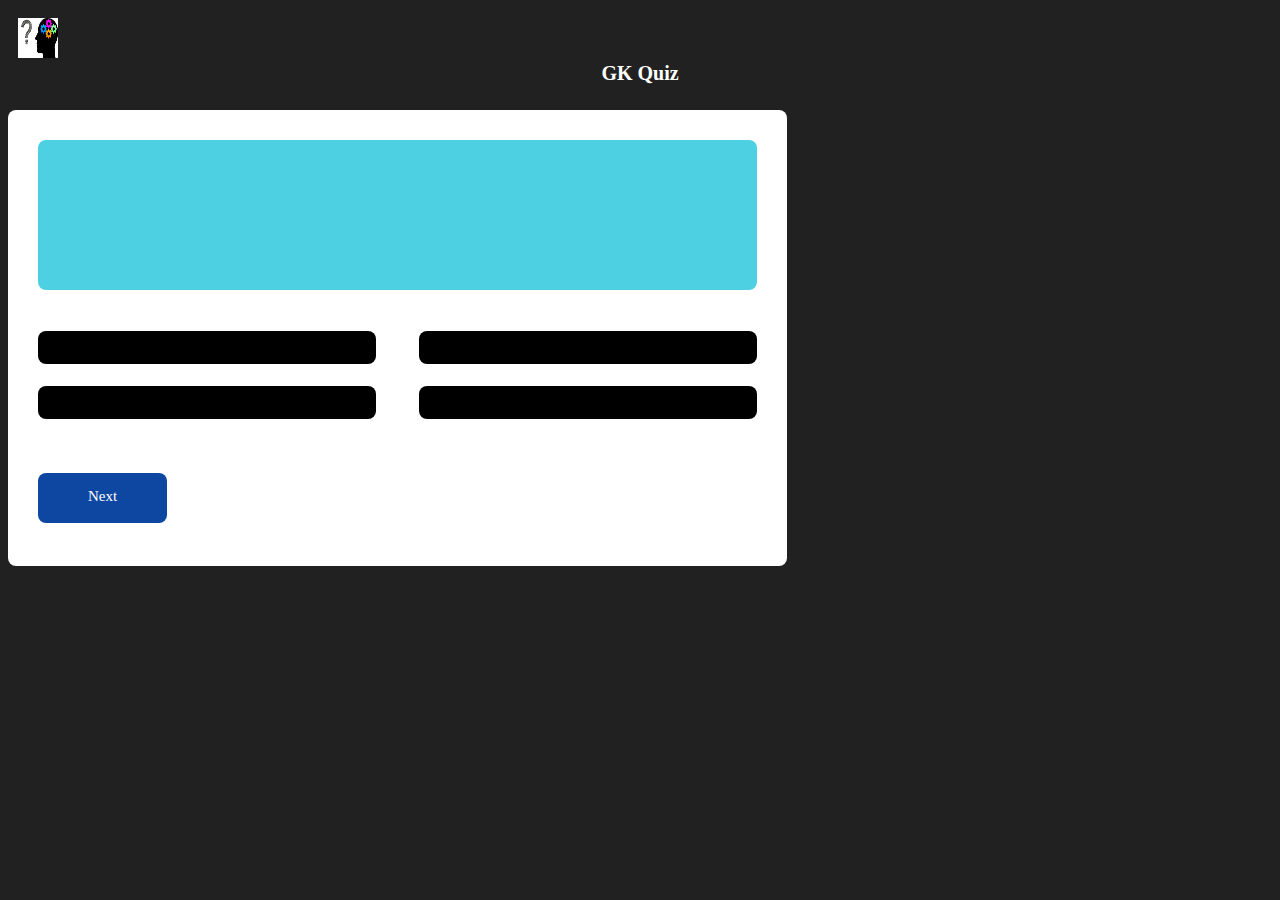
==== grade-1.html @ d465904f "grade 1 and 2 games" ====
<!DOCTYPE html>
<html lang="en">

<head>
    <meta charset="UTF-8">
    <meta name="viewport" content="width=device-width, initial-scale=1.0">
    <title>GK Quiz</title>
    <link rel="shortcut icon" href="./assets/image/favicon.jpg" type="image/x-icon">
    <link rel="stylesheet" href="css/chrono-style.css">
    <link rel="stylesheet" href="css/style.css">
</head>

<body>
    <audio id="chrono-sound" src="" loop autoplay></audio>

    <img src="./assets/image/favicon.jpg" alt="GK Quiz" onclick="goToIndex()">

    <h1>GK Quiz</h1>

    <section id="app">
        <div id="main-container" class="main-container">
            <div class="question-container" id="question-container">
                <p id="reference-question" class="reference-number"></p>
                <p id="question"></p>
            </div>
            <div id="option-container" class="option-container">
                <ul id="list-of-options">
                    <li id="option1"></li>
                    <li id="option2"></li>
                    <li id="option3"></li>
                    <li id="option4"></li>
                </ul>
            </div>
            <div id="button-container" class="button-container">
                <p class="button-next">
                    <button type="button" onclick="next()" id="next">Next</button>
                </p>
                <p class="button-reponse">
                    <button type="button-response" onclick="displayAnswer()" id="answer-button">Answer</button>
                </p>
            </div>
        </div>

        <aside id="aside-container">
            <div id="chrono">
            </div>
            <p id="timeover-message">Time Over !</p>
            <div id="answer-container">
                <span id="answer-text" class="answer-text"></span>
            </div>
        </aside>
    </section>

    <script src="js/app.js"></script>
    <script src="js/grade-1.js"></script>
</body>

</html>
---- css/chrono-style.css ----
.base-timer{
    position:relative;
    width:200px;
    height:200px
}

.base-timer__svg{
    transform:scaleX(-1)
}

.base-timer__circle{
    fill:none;
    stroke:none
}

.base-timer__path-elapsed{
    stroke-width:7px;
    stroke:grey
}

.base-timer__path-remaining{
    stroke-width:7px;
    stroke-linecap:round;
    transform:rotate(90deg);
    transform-origin:center;
    transition:1s linear all;
    fill-rule:nonzero;
    stroke:currentColor
}

.base-timer__path-remaining.green{color:rgb(0,200,83)}

.base-timer__path-remaining.orange{color:orange}

.base-timer__path-remaining.red{color:red}

.base-timer__label{
    position:absolute;
    width:200px;
    height:200px;
    top:0;
    display:flex;
    align-items:center;
    justify-content:center;
    font-size:38px;
    font-family:Cambria, Cochin, Georgia, Times, 'Times New Roman', serif;
    color:white
}
---- css/style.css ----
body{background-color:#212121}

#app{display:flex}

img{
    width:40px;
    height:40px;
    margin-left:10px;
    margin-top:10px;
    cursor:pointer;
}

*{
    box-sizing:border-box;
    font-family:Georgia, 'Times New Roman', Times, serif;
}

h1{
    text-align:center;
    color:#fff;
    margin:0 0px -5px;
    font-size:20px
}

.main-container{
    height:auto;
    width:800px;
    background-color:white;
    margin:30px auto;
    border-radius:8px;
    padding:30px
}

.main-container .question-container{
    padding:10px;
    background-color:#4dd0e1;
    border-radius:8px;
    color:#000;
    font-size:16px;
    font-family: Georgia, 'Times New Roman', Times, serif;
    float:left;
    width:100%;
    height:150px
}

.indication-text{font-weight:bold}

.main-container .option-container{
    float:left;
    width:100%;
    visibility:visible
}

.main-container .option-container ul{
    list-style:none;
    padding:0;
    display:flex;
    justify-content:space-between;
    flex-wrap:wrap
}

.main-container .option-container ul li{
    display:inline-block;
    background-color:#000;
    width:47%;
    padding:15px;
    border-radius:8px;
    margin-top:25px;
    font-size:15px;
    color:#fff;
    box-shadow:0 3px 0px #000;
    cursor:pointer;
    outline:none;
    text-align:center
}

.main-container .option-container ul li:active{box-shadow:0 3px 0px transparent}

.main-container .option-container ul li.correct{
    background-color:#00695c;
    box-shadow:0 3px 0px #00695c
}

.main-container .option-container ul li.wrong{
    background-color:#cb0b0b;
    box-shadow:0 3px 0px #cb0b0b
}

.main-container .button-container{
    display:flex;
    justify-content:space-between;
    float:left;
    width:100%;
    padding-top:25px;
    visibility:visible
}

.main-container .button-container .button-next{
    width:35%;
    float:left
}

.main-container .button-container .button-reponse{
    width:35%;
    float:left;
    visibility:hidden
}

.main-container .button-container .button-reponse button{
    padding:15px 50px;
    color:white;
    background-color:#0d47a1;
    border:none;
    border-radius:8px;
    font-size:15px;
    cursor:pointer;
    box-shadow:0 3px 0px #0d47a1;
    outline:none
}

.main-container .button-container .button-next button{
    padding:15px 50px;
    color:white;
    background-color:#0d47a1;
    border:none;
    border-radius:8px;
    font-size:15px;
    cursor:pointer;
    box-shadow:0 3px 0px #0d47a1;
    outline:none
}

.main-container .button-container .button-reponse button:active{box-shadow:0 3px 0px transparent}

.main-container .button-container .button-next button:active{box-shadow:0 3px 0px transparent}

#aside-container{
    display:flex;
    flex-direction:column;
    justify-content:space-between;
    align-items:center;
    width:500px;
    height:300px;
    margin:50px auto
}

#timeover-message{
    width:auto;
    padding: 10px;
    height:40px;
    border:2px solid black;
    border-radius:8px;
    text-align:center;
    background-color:white;
    color:black;
    font-family:Georgia, 'Times New Roman', Times, serif;
    font-size:20px;
    visibility:hidden
}

#answer-container{
    display:flex;
    width:auto;
    height:auto;
    margin:10px auto;
    padding:15px;
    background-color:#00695c;
    border:2px solid black;
    border-radius:5px;
    flex-wrap:wrap;
    color:white
}

.answer-text{
    font-family:Georgia, 'Times New Roman', Times, serif;
    visibility:hidden
}

.question-image {
    position:relative;
    top:10px;
    width:50%;
    height:70%;
    object-fit:fill;
    margin-left:150px;
    border-radius:10px;
    visibility:visible;
}
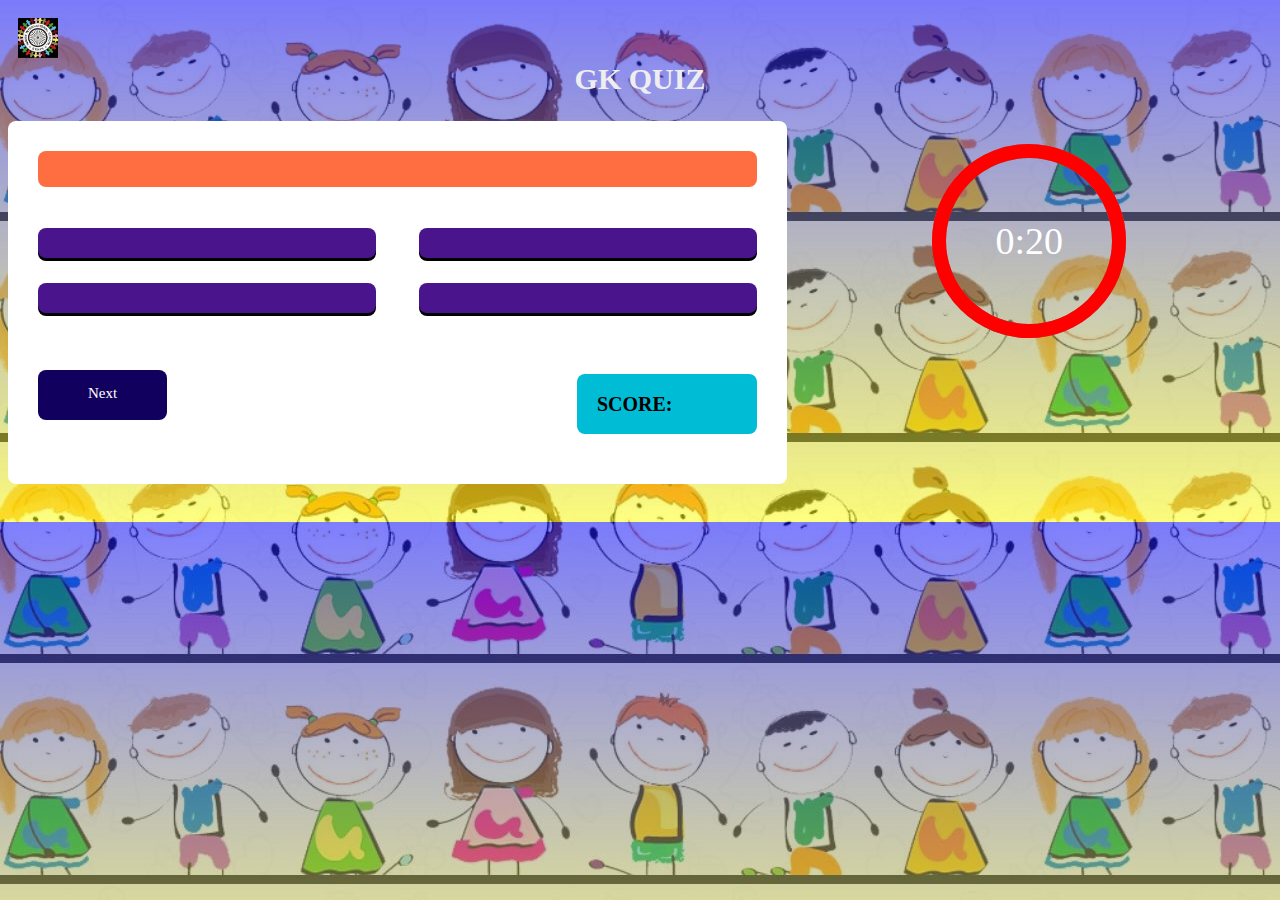
==== commit 4ba9c2ab: "creating grade 1 to 10 content" ====
--- a/grade-1.html
+++ b/grade-1.html
@@ -12,6 +12,8 @@
 
 <body>
     <audio id="chrono-sound" src="" loop autoplay></audio>
+    <audio id="correct-answer-sound" src=""></audio>
+    <audio id="wrong-answer-sound" src=""></audio>
 
     <img src="./assets/image/favicon.jpg" alt="GK Quiz" onclick="goToIndex()">
 
@@ -23,12 +25,13 @@
                 <p id="reference-question" class="reference-number"></p>
                 <p id="question"></p>
             </div>
+            <div id="image"></div>
             <div id="option-container" class="option-container">
                 <ul id="list-of-options">
-                    <li id="option1"></li>
-                    <li id="option2"></li>
-                    <li id="option3"></li>
-                    <li id="option4"></li>
+                    <li id="option1" onclick="choose(this)"></li>
+                    <li id="option2" onclick="choose(this)"></li>
+                    <li id="option3" onclick="choose(this)"></li>
+                    <li id="option4" onclick="choose(this)"></li>
                 </ul>
             </div>
             <div id="button-container" class="button-container">
@@ -38,13 +41,14 @@
                 <p class="button-reponse">
                     <button type="button-response" onclick="displayAnswer()" id="answer-button">Answer</button>
                 </p>
+                <p id="score-container">Score: <span id="score"></span></p>
             </div>
         </div>
 
         <aside id="aside-container">
             <div id="chrono">
             </div>
-            <p id="timeover-message">Time Over !</p>
+            <p id="timeover-message">Time is Over !</p>
             <div id="answer-container">
                 <span id="answer-text" class="answer-text"></span>
             </div>
--- a/css/style.css
+++ b/css/style.css
@@ -1,4 +1,7 @@
-body{background-color:#212121}
+body{
+    /*background-color:#212121*/
+    background-image: linear-gradient(rgba(0, 0, 255, 0.5), rgba(255, 255, 0, 0.5)), url("/assets/image/bg.jpg");
+}
 
 #app{display:flex}
 
@@ -17,15 +20,17 @@
 
 h1{
     text-align:center;
-    color:#fff;
+    color:#eeeeee;
+    font-weight: bold;
     margin:0 0px -5px;
-    font-size:20px
+    font-size:30px;
+    text-transform: uppercase;
 }
 
 .main-container{
     height:auto;
     width:800px;
-    background-color:white;
+    background-color: #fff;
     margin:30px auto;
     border-radius:8px;
     padding:30px
@@ -33,14 +38,15 @@
 
 .main-container .question-container{
     padding:10px;
-    background-color:#4dd0e1;
+    background-color:#ff6e40;
     border-radius:8px;
     color:#000;
     font-size:16px;
+    font-weight: 600;
     font-family: Georgia, 'Times New Roman', Times, serif;
     float:left;
     width:100%;
-    height:150px
+    height:auto
 }
 
 .indication-text{font-weight:bold}
@@ -61,7 +67,7 @@
 
 .main-container .option-container ul li{
     display:inline-block;
-    background-color:#000;
+    background-color:#4a148c;
     width:47%;
     padding:15px;
     border-radius:8px;
@@ -77,13 +83,17 @@
 .main-container .option-container ul li:active{box-shadow:0 3px 0px transparent}
 
 .main-container .option-container ul li.correct{
-    background-color:#00695c;
-    box-shadow:0 3px 0px #00695c
+    background-color:#76ff03;
+    box-shadow:0 3px 0px #76ff03;
+    color: #000;
+    font-weight: bold;
 }
 
 .main-container .option-container ul li.wrong{
-    background-color:#cb0b0b;
-    box-shadow:0 3px 0px #cb0b0b
+    background-color:#ff1744;
+    box-shadow:0 3px 0px #ff1744;
+    color: #000;
+    font-weight: bold;
 }
 
 .main-container .button-container{
@@ -109,24 +119,24 @@
 .main-container .button-container .button-reponse button{
     padding:15px 50px;
     color:white;
-    background-color:#0d47a1;
+    background-color:#12005e;
     border:none;
     border-radius:8px;
     font-size:15px;
     cursor:pointer;
-    box-shadow:0 3px 0px #0d47a1;
+    box-shadow:0 3px 0px #12005e;
     outline:none
 }
 
 .main-container .button-container .button-next button{
     padding:15px 50px;
     color:white;
-    background-color:#0d47a1;
+    background-color:#12005e;
     border:none;
     border-radius:8px;
     font-size:15px;
     cursor:pointer;
-    box-shadow:0 3px 0px #0d47a1;
+    box-shadow:0 3px 0px #12005e;
     outline:none
 }
 
@@ -164,16 +174,22 @@
     height:auto;
     margin:10px auto;
     padding:15px;
-    background-color:#00695c;
+    background-color:#00e676;
     border:2px solid black;
     border-radius:5px;
     flex-wrap:wrap;
-    color:white
+    color:#000;
+    font-size: 30px;
 }
 
 .answer-text{
     font-family:Georgia, 'Times New Roman', Times, serif;
     visibility:hidden
+}
+
+#image{
+    margin-left: center;
+    margin-right: center;
 }
 
 .question-image {
@@ -186,3 +202,25 @@
     border-radius:10px;
     visibility:visible;
 }
+
+#score-container{
+    width:25%;
+    float:left;
+    visibility: visible
+}
+
+#score-container{
+    font-size:20px;
+    color:black;
+    line-height:50px;
+    text-transform:uppercase
+}
+
+#score-container{
+    background-color:#00bcd4;
+    font-family: Cambria, Cochin, Georgia, Times, 'Times New Roman', serif;
+    font-weight: bold;
+    padding:5px 20px;
+    border-radius:8px;
+    color:black
+}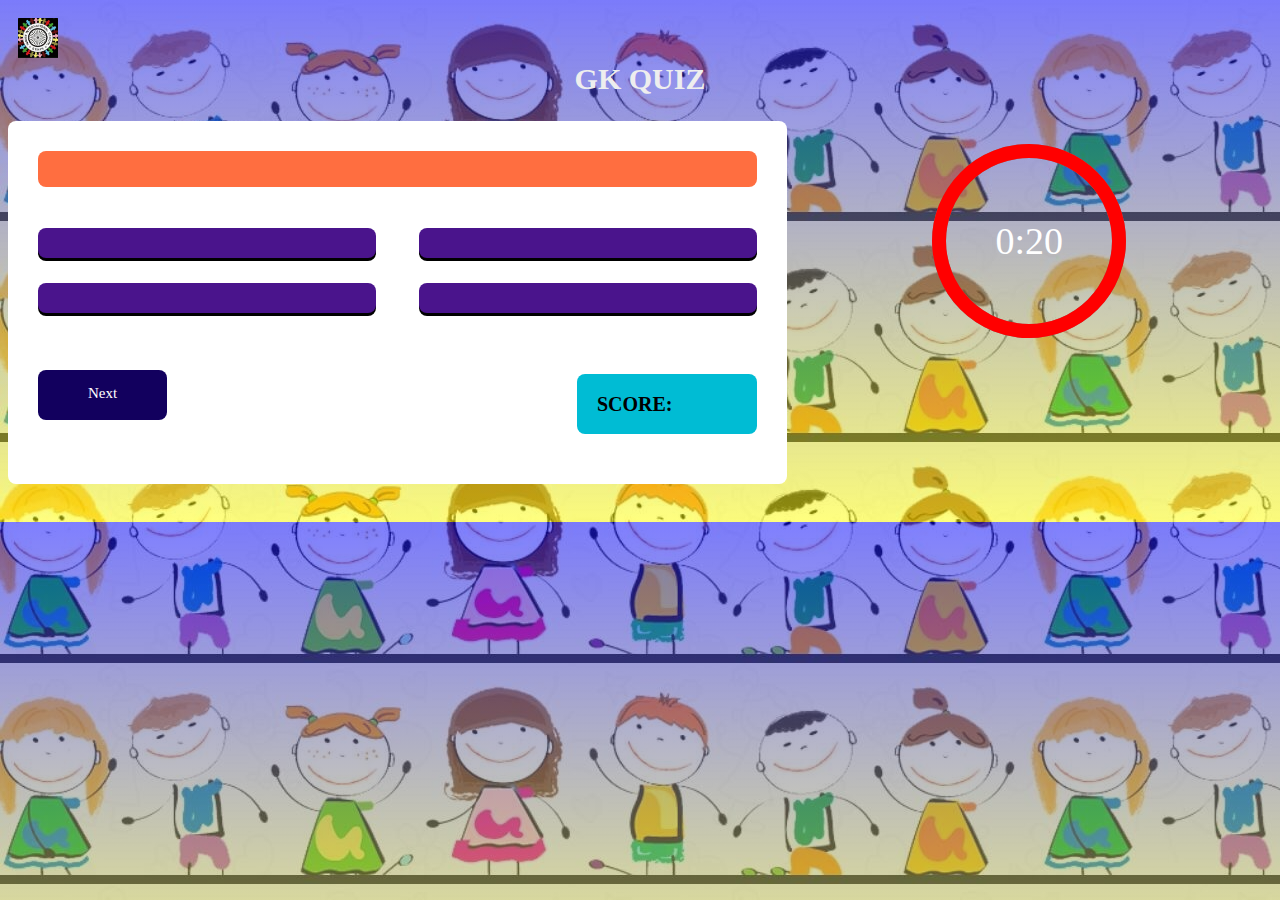
==== commit 4f7cf0c2: "make app better" ====
--- a/grade-1.html
+++ b/grade-1.html
@@ -11,7 +11,7 @@
 </head>
 
 <body>
-    <audio id="chrono-sound" src="" loop autoplay></audio>
+    <audio id="chrono-sound" src="" loop></audio>
     <audio id="correct-answer-sound" src=""></audio>
     <audio id="wrong-answer-sound" src=""></audio>
 
--- a/css/style.css
+++ b/css/style.css
@@ -11,6 +11,17 @@
     margin-left:10px;
     margin-top:10px;
     cursor:pointer;
+}
+
+.intro-image{
+    position: relative;
+    bottom: 100px;
+    object-fit:cover;
+    width: 100%;
+    height: max-content;
+    margin-left: center;
+    margin-right: center;
+    border-radius:10px;
 }
 
 *{
@@ -192,7 +203,7 @@
     margin-right: center;
 }
 
-.question-image {
+.question-image, #logo {
     position:relative;
     top:10px;
     width:50%;
